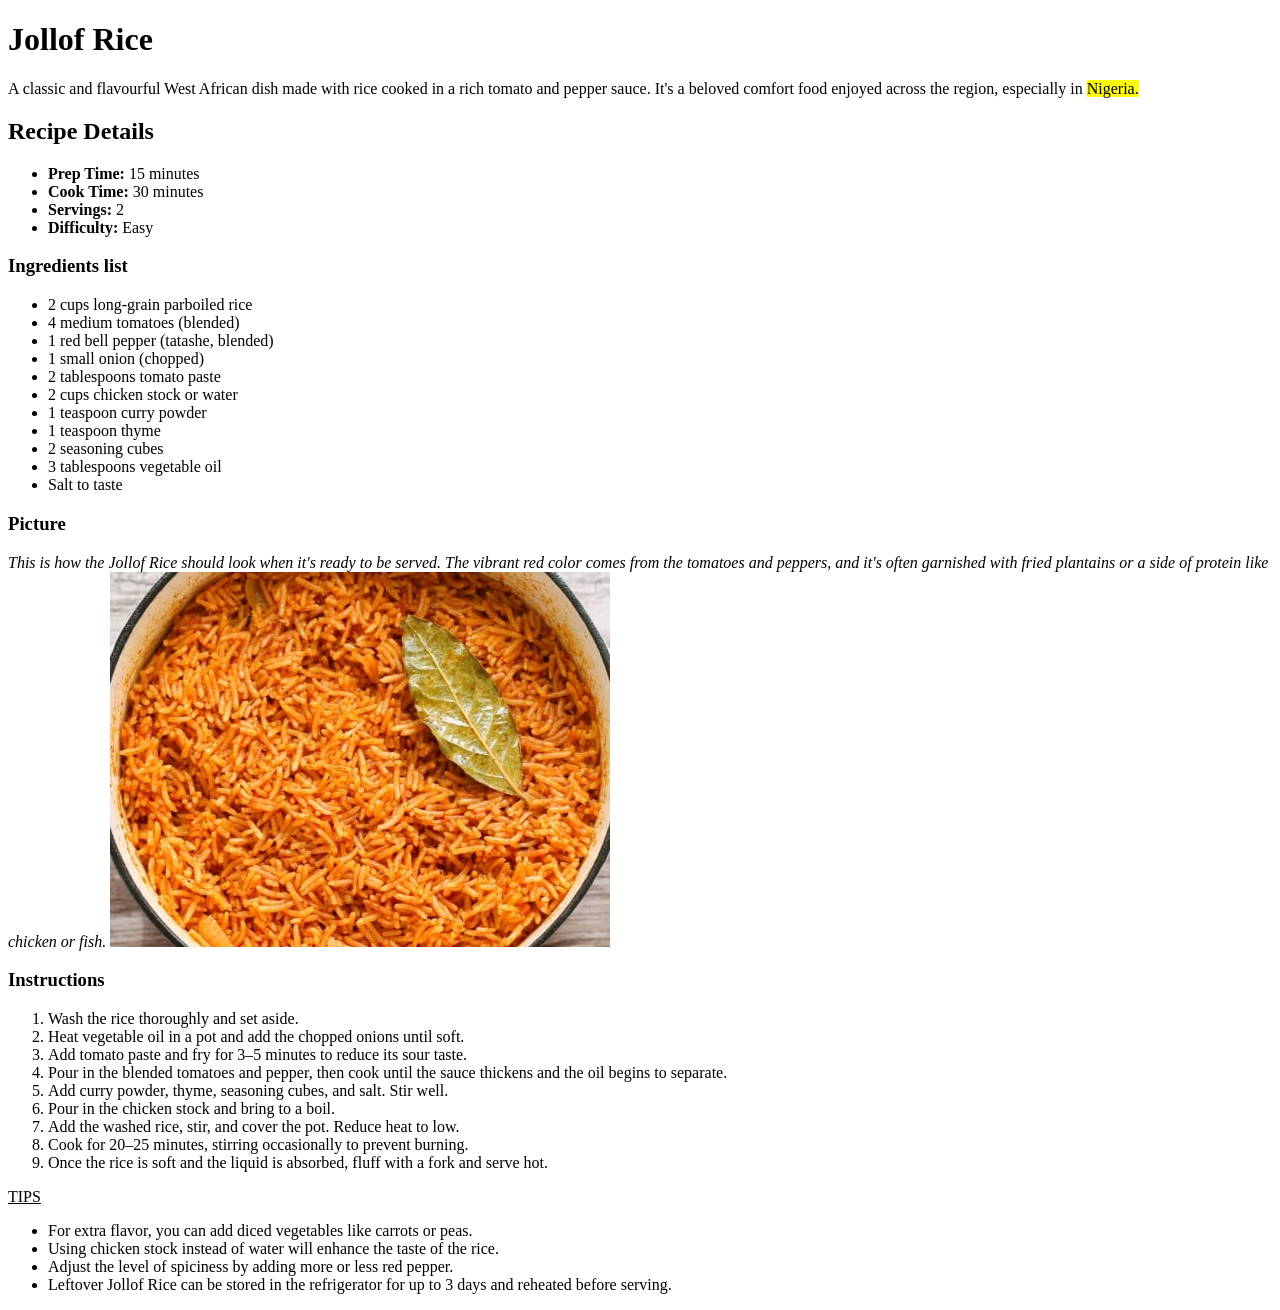
==== FIRST_SEMESTER/ASSESSMENT_1/index.html @ 05ea9276 "init commit" ====
<!doctype html>
<html lang="en">
  <head>
    <meta charset="UTF-8" />
    <meta name="viewport" content="width=device-width, initial-scale=1.0" />
    <title>My Recipe Page</title>
    <link rel="stylesheet" href="style.css" />
  </head>

  <body>
    <header>
      <h1>Jollof Rice</h1>

      <p>
        A classic and flavourful West African dish made with rice cooked in a
        rich tomato and pepper sauce. It's a beloved comfort food enjoyed across
        the region, especially in <mark> Nigeria. </mark>
      </p>
    </header>

    <!-- Recipe Details  -->
    <section>
      <h2>Recipe Details</h2>

      <ul>
        <li>
          <strong>Prep Time:</strong>
          15 minutes
        </li>
        <li>
          <strong>Cook Time:</strong>
          30 minutes
        </li>
        <li>
          <strong>Servings:</strong>
          2
        </li>

        <li>
          <strong>Difficulty:</strong>
          Easy
        </li>
      </ul>
    </section>
    <!-- Ingredients -->
    <section>
      <h3>Ingredients list</h3>
      <ul>
        <li>2 cups long-grain parboiled rice</li>
        <li>4 medium tomatoes (blended)</li>
        <li>1 red bell pepper (tatashe, blended)</li>
        <li>1 small onion (chopped)</li>
        <li>2 tablespoons tomato paste</li>
        <li>2 cups chicken stock or water</li>
        <li>1 teaspoon curry powder</li>
        <li>1 teaspoon thyme</li>
        <li>2 seasoning cubes</li>
        <li>3 tablespoons vegetable oil</li>
        <li>Salt to taste</li>
      </ul>
    </section>

    <!-- Picture  -->
    <section>
      <h3>Picture</h3>

      <em>
        This is how the Jollof Rice should look when it's ready to be served.
        The vibrant red color comes from the tomatoes and peppers, and it's
        often garnished with fried plantains or a side of protein like chicken
        or fish.
      </em>
      <img src="./Jollof_Rice_recipe.jpg" alt="Jollof Rice" />
    </section>

    <!-- Instructions -->
    <section>
      <h3>Instructions</h3>
      <ol>
        <li>Wash the rice thoroughly and set aside.</li>
        <li>
          Heat vegetable oil in a pot and add the chopped onions until soft.
        </li>
        <li>
          Add tomato paste and fry for 3–5 minutes to reduce its sour taste.
        </li>
        <li>
          Pour in the blended tomatoes and pepper, then cook until the sauce
          thickens and the oil begins to separate.
        </li>
        <li>Add curry powder, thyme, seasoning cubes, and salt. Stir well.</li>
        <li>Pour in the chicken stock and bring to a boil.</li>
        <li>
          Add the washed rice, stir, and cover the pot. Reduce heat to low.
        </li>
        <li>
          Cook for 20–25 minutes, stirring occasionally to prevent burning.
        </li>
        <li>
          Once the rice is soft and the liquid is absorbed, fluff with a fork
          and serve hot.
        </li>
      </ol>
    </section>

    <article>
      <u>TIPS</u>
      <ul>
        <li>
          For extra flavor, you can add diced vegetables like carrots or peas.
        </li>
        <li>
          Using chicken stock instead of water will enhance the taste of the
          rice.
        </li>
        <li>
          Adjust the level of spiciness by adding more or less red pepper.
        </li>
        <li>
          Leftover Jollof Rice can be stored in the refrigerator for up to 3
          days and reheated before serving.
        </li>
      </ul>
    </article>
  </body>
</html>
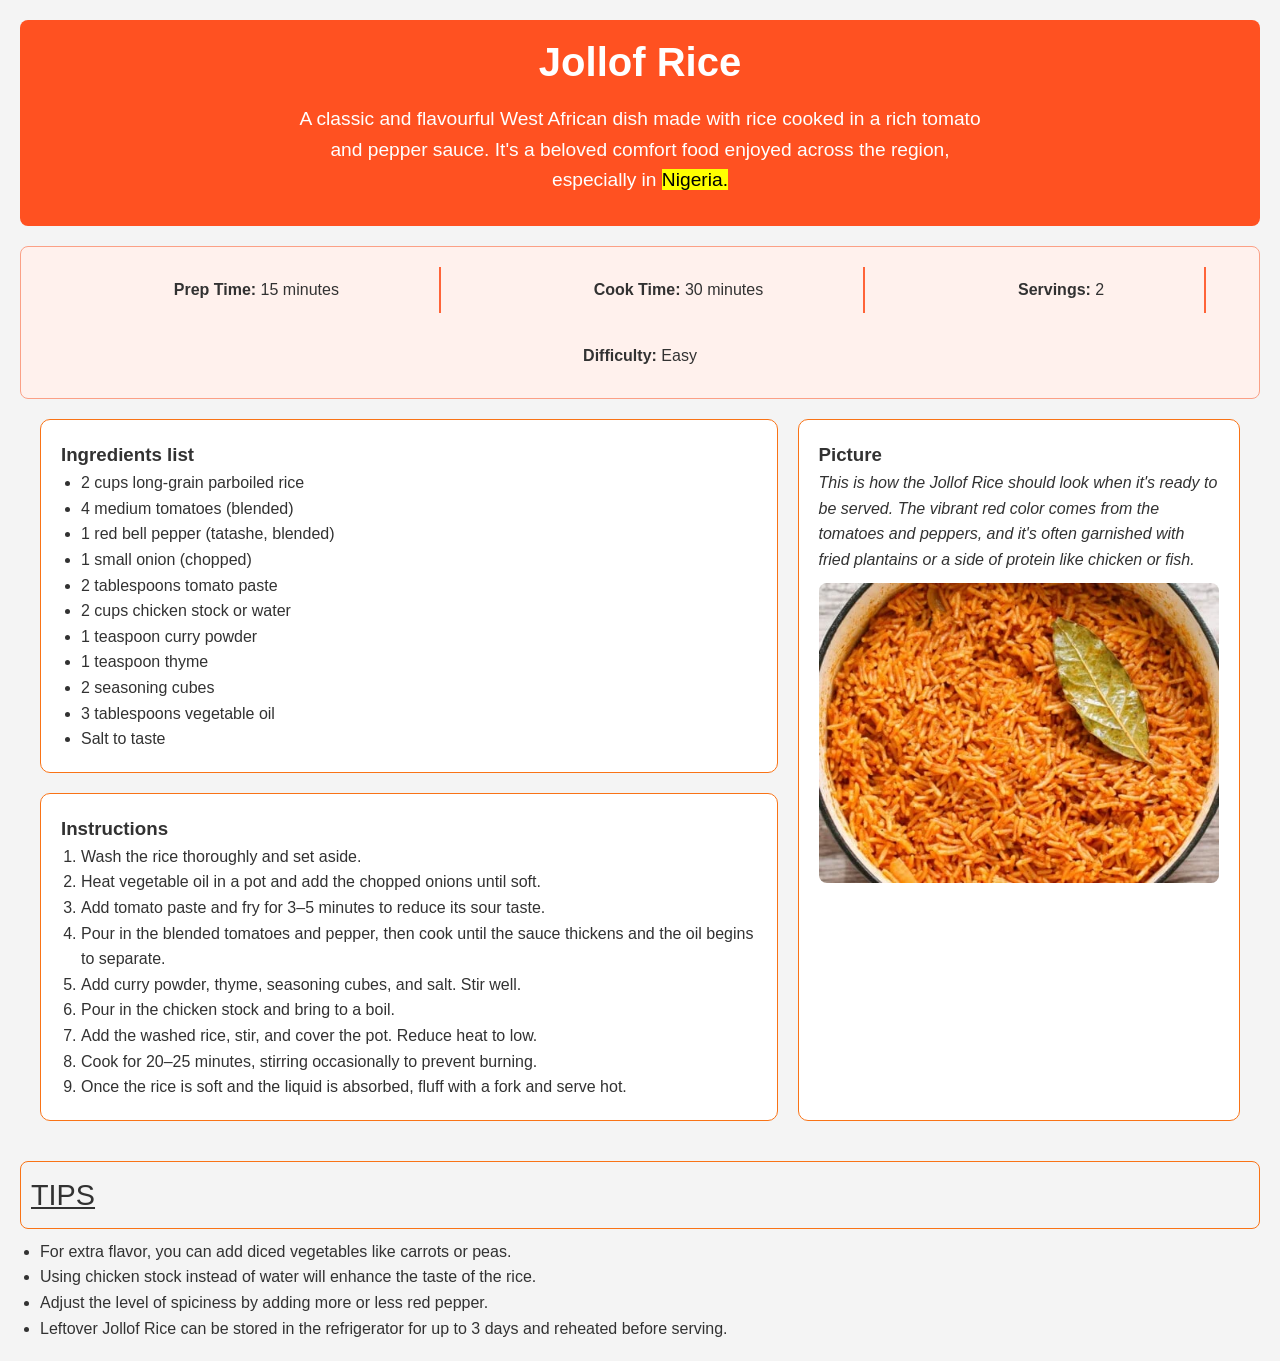
==== commit 39fd376a: "styling added" ====
--- a/FIRST_SEMESTER/ASSESSMENT_1/index.html
+++ b/FIRST_SEMESTER/ASSESSMENT_1/index.html
@@ -19,8 +19,8 @@
     </header>
 
     <!-- Recipe Details  -->
-    <section>
-      <h2>Recipe Details</h2>
+    <section id="recipe">
+      <!-- <h2>Recipe Details</h2> -->
 
       <ul>
         <li>
@@ -42,85 +42,96 @@
         </li>
       </ul>
     </section>
-    <!-- Ingredients -->
-    <section>
-      <h3>Ingredients list</h3>
-      <ul>
-        <li>2 cups long-grain parboiled rice</li>
-        <li>4 medium tomatoes (blended)</li>
-        <li>1 red bell pepper (tatashe, blended)</li>
-        <li>1 small onion (chopped)</li>
-        <li>2 tablespoons tomato paste</li>
-        <li>2 cups chicken stock or water</li>
-        <li>1 teaspoon curry powder</li>
-        <li>1 teaspoon thyme</li>
-        <li>2 seasoning cubes</li>
-        <li>3 tablespoons vegetable oil</li>
-        <li>Salt to taste</li>
-      </ul>
-    </section>
 
-    <!-- Picture  -->
-    <section>
-      <h3>Picture</h3>
+    <div class="recipe-grid">
+      <!-- <div> -->
+        <!-- Ingredients -->
+        <section class="ingredients card">
+          <h3>Ingredients list</h3>
+          <ul>
+            <li>2 cups long-grain parboiled rice</li>
+            <li>4 medium tomatoes (blended)</li>
+            <li>1 red bell pepper (tatashe, blended)</li>
+            <li>1 small onion (chopped)</li>
+            <li>2 tablespoons tomato paste</li>
+            <li>2 cups chicken stock or water</li>
+            <li>1 teaspoon curry powder</li>
+            <li>1 teaspoon thyme</li>
+            <li>2 seasoning cubes</li>
+            <li>3 tablespoons vegetable oil</li>
+            <li>Salt to taste</li>
+          </ul>
+        </section>
+       
+      <!-- </div> -->
 
-      <em>
-        This is how the Jollof Rice should look when it's ready to be served.
-        The vibrant red color comes from the tomatoes and peppers, and it's
-        often garnished with fried plantains or a side of protein like chicken
-        or fish.
-      </em>
-      <img src="./Jollof_Rice_recipe.jpg" alt="Jollof Rice" />
-    </section>
+      <!-- Picture  -->
+      <section class="picture card">
+        <h3>Picture</h3>
 
-    <!-- Instructions -->
-    <section>
-      <h3>Instructions</h3>
-      <ol>
-        <li>Wash the rice thoroughly and set aside.</li>
-        <li>
-          Heat vegetable oil in a pot and add the chopped onions until soft.
-        </li>
-        <li>
-          Add tomato paste and fry for 3–5 minutes to reduce its sour taste.
-        </li>
-        <li>
-          Pour in the blended tomatoes and pepper, then cook until the sauce
-          thickens and the oil begins to separate.
-        </li>
-        <li>Add curry powder, thyme, seasoning cubes, and salt. Stir well.</li>
-        <li>Pour in the chicken stock and bring to a boil.</li>
-        <li>
-          Add the washed rice, stir, and cover the pot. Reduce heat to low.
-        </li>
-        <li>
-          Cook for 20–25 minutes, stirring occasionally to prevent burning.
-        </li>
-        <li>
-          Once the rice is soft and the liquid is absorbed, fluff with a fork
-          and serve hot.
-        </li>
-      </ol>
-    </section>
+        <em>
+          This is how the Jollof Rice should look when it's ready to be served.
+          The vibrant red color comes from the tomatoes and peppers, and it's
+          often garnished with fried plantains or a side of protein like chicken
+          or fish.
+        </em>
+        <img src="./Jollof_Rice_recipe.jpg" alt="Jollof Rice" />
+      </section>
 
-    <article>
-      <u>TIPS</u>
-      <ul>
-        <li>
-          For extra flavor, you can add diced vegetables like carrots or peas.
-        </li>
-        <li>
-          Using chicken stock instead of water will enhance the taste of the
-          rice.
-        </li>
-        <li>
-          Adjust the level of spiciness by adding more or less red pepper.
-        </li>
-        <li>
-          Leftover Jollof Rice can be stored in the refrigerator for up to 3
-          days and reheated before serving.
-        </li>
-      </ul>
-    </article>
+
+       <!-- Instructions -->
+        <section class="instructions card">
+          <h3>Instructions</h3>
+          <ol>
+            <li>Wash the rice thoroughly and set aside.</li>
+            <li>
+              Heat vegetable oil in a pot and add the chopped onions until soft.
+            </li>
+            <li>
+              Add tomato paste and fry for 3–5 minutes to reduce its sour taste.
+            </li>
+            <li>
+              Pour in the blended tomatoes and pepper, then cook until the sauce
+              thickens and the oil begins to separate.
+            </li>
+            <li>
+              Add curry powder, thyme, seasoning cubes, and salt. Stir well.
+            </li>
+            <li>Pour in the chicken stock and bring to a boil.</li>
+            <li>
+              Add the washed rice, stir, and cover the pot. Reduce heat to low.
+            </li>
+            <li>
+              Cook for 20–25 minutes, stirring occasionally to prevent burning.
+            </li>
+            <li>
+              Once the rice is soft and the liquid is absorbed, fluff with a
+              fork and serve hot.
+            </li>
+          </ol>
+        </section>
+    </div>
+
+    <div class="instructions">
+      <article>
+        <u>TIPS</u>
+        <ul>
+          <li>
+            For extra flavor, you can add diced vegetables like carrots or peas.
+          </li>
+          <li>
+            Using chicken stock instead of water will enhance the taste of the
+            rice.
+          </li>
+          <li>
+            Adjust the level of spiciness by adding more or less red pepper.
+          </li>
+          <li>
+            Leftover Jollof Rice can be stored in the refrigerator for up to 3
+            days and reheated before serving.
+          </li>
+        </ul>
+      </article>
+    </div>
   </body>
 </html>
--- a/FIRST_SEMESTER/ASSESSMENT_1/style.css
+++ b/FIRST_SEMESTER/ASSESSMENT_1/style.css
@@ -0,0 +1,137 @@
+* {
+    padding: 0;
+    margin: 0;
+    box-sizing: border-box;
+}
+
+body {
+    font-family: Arial, Helvetica, sans-serif;
+    background-color: #f4f4f4; /*hex, rgb, rgba */
+    color: #323232;
+    line-height: 1.6;
+    padding: 20px;
+    display: flex;
+    flex-direction: column;
+}
+
+header {
+    background-color: #ff5121;
+    color: #fff;
+    padding: 10px 50px 30px;
+    text-align: center;
+    border-radius: 8px;
+}
+
+header h1 {
+    font-size: 2.5em;
+    margin-bottom: 10px;
+}
+
+header p {
+    font-size: 1.2em;
+    width: 60%;
+    margin: 0 auto;
+
+}
+
+#recipe {
+    background-color: #fff;
+    padding: 20px;
+    border-radius: 8px;
+    border: 1px solid #fba086;
+    background-color: #fff1ed;
+    margin-top: 20px;
+}
+
+#recipe ul {
+    display: flex;
+    flex-wrap: wrap;
+    gap: 20px;
+    list-style-type: none;
+    justify-content: space-evenly;
+}
+
+#recipe li {
+   border-right: 2px solid #ff6439; 
+    padding: 10px 100px
+}
+
+#recipe li:last-child {
+    border-right: none;
+}
+
+.recipe-grid {
+  display: grid;
+  grid-template-columns: 2fr 1.2fr;
+  grid-template-areas:
+    "ingredients picture"
+    "instructions picture";
+  gap: 20px;
+  padding: 20px;
+}
+
+.ingredients {
+  grid-area: ingredients;
+}
+
+.picture {
+  grid-area: picture;
+}
+
+.instructions {
+  grid-area: instructions;
+}
+
+.card {
+  border: 1px solid #f97316;
+  border-radius: 10px;
+  padding: 20px;
+  background: #fff;
+}
+
+.card ul, ol {
+    padding-left: 20px;
+}
+
+.picture img {
+  width: 100%;
+  border-radius: 8px;
+  margin-top: 10px;
+}
+
+@media (max-width: 768px) {
+  .recipe-grid {
+    grid-template-columns: 1fr;
+    grid-template-areas:
+      "ingredients"
+      "picture"
+      "instructions";
+  }
+}
+
+article {
+    display: flex;
+    flex-direction: column;
+    margin-top: 20px;
+}
+
+article u {
+    font-size: 1.8em;
+    margin-bottom: 10px;
+    border:#f97316 1px solid;
+    padding: 10px;
+    border-radius: 8px;
+}
+
+article u:hover {
+    background-color: #f97316;
+    color: #fff;
+    cursor: pointer;
+}
+
+
+article ul {
+    /* list-style-type: none; */
+    padding-left: 20px;
+}
+
